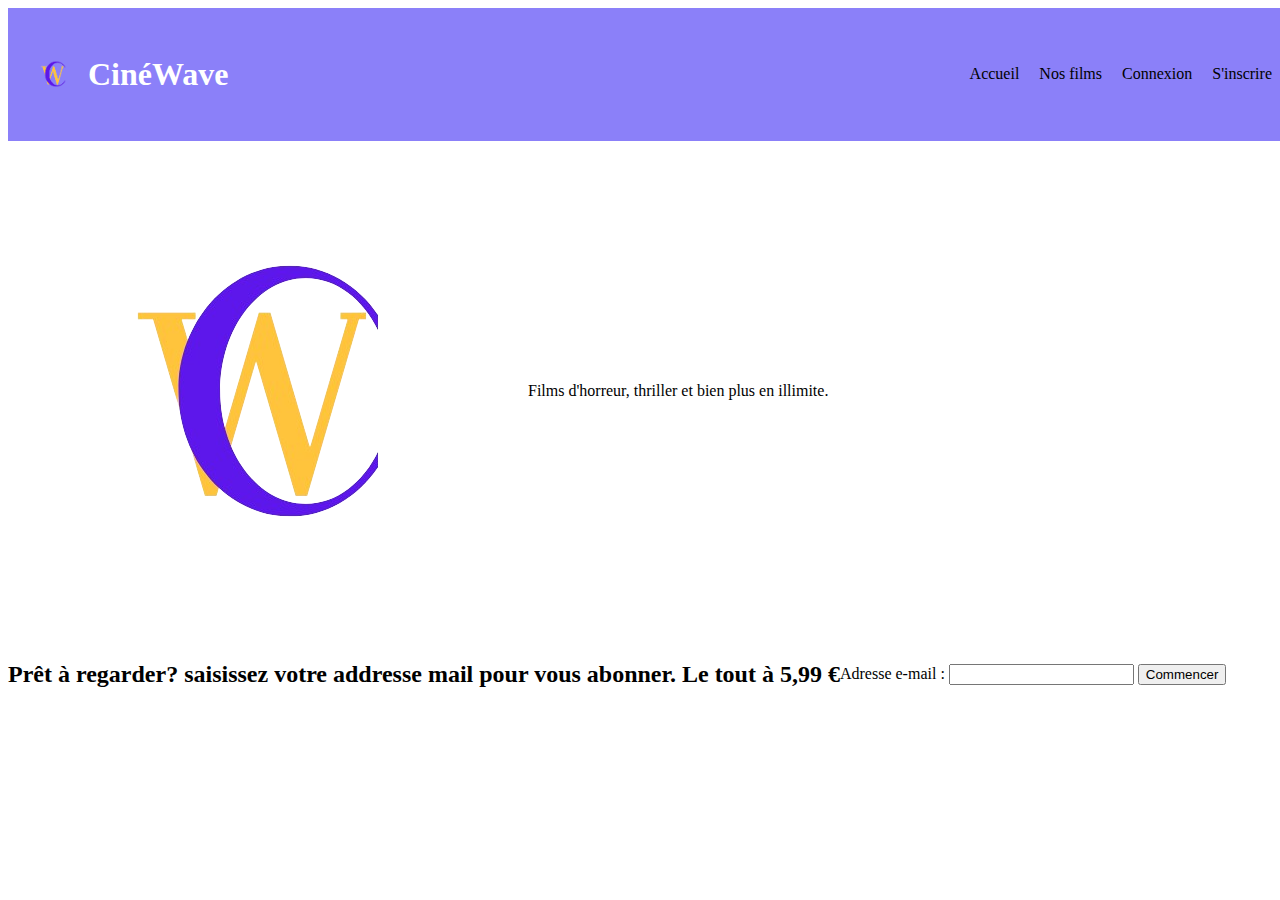
==== index.html @ 9b923eaf "first commit" ====
<!DOCTYPE html>
<html lang="en,fr">

<head>
    <meta charset="UTF-8">
    <meta name="viewport" content="width=device-width, initial-scale=1.0">
    <title>Accueil</title>
    <link rel="stylesheet" href="./css/main.css">
    <link rel="shortcut icon" href="favicon.ico" type="image/x-icon">
</head>

<body>
        <header>
            <h1>
                <img src="./asset/cinewave_logo.png" alt="">
                CinéWave
            </h1>
            <nav>
                <ul>
                    <li>Accueil</li>
                    <li>Nos films</li>
                    <li>Connexion</li>
                    <li>S'inscrire</li>
                </ul>
            </nav>
        </header>
    <main>
        <section>
            <img src="./asset/cinewave_logo.png" alt="cinewave_logo">
            <p>Films d'horreur, thriller et bien plus en illimite.</p>

        </section>
        <section>
            <h2>
                Prêt à regarder? saisissez votre addresse mail pour vous abonner.
               Le tout à 5,99 €
           </h2> 
           <div class="">
            <form action="#" method="post">
            <label for="email">Adresse e-mail :</label>
            <input type="email" id="email" name="email" required>
        
            <button type="submit">Commencer</button>
        </div>
          </form>
        </section>

        
    </main>
</body>

</html>
---- css/main.css ----
header {
  background-color: #8b80f9;
  padding: 20px;
  display: flex;
  justify-content: space-between;
  align-items: center;
  width: 100%; 
}

header h1 {
  color: #fff;
  display: flex;
  align-items: center;
}

header h1 img {
  height: 50px;
  margin-right: 10px;
}

header nav ul {
  list-style-type: none;
  display: flex;
  margin: 0;
  padding: 0;
}

header nav ul li {
  margin-right: 20px;
}

header nav a {
  color: #fff;
  text-decoration: none;
}
section {
  display: flex;
  align-items: center;
}

section img {
  max-width: 100%; /* Pour s'assurer que l'image ne dépasse pas de la section */
  margin-right: 20px; /* Marge à droite de l'image pour créer de l'espace entre l'image et le texte */
}

section p {
  flex: 1; /* Pour que le paragraphe occupe tout l'espace restant à droite de l'image */
}
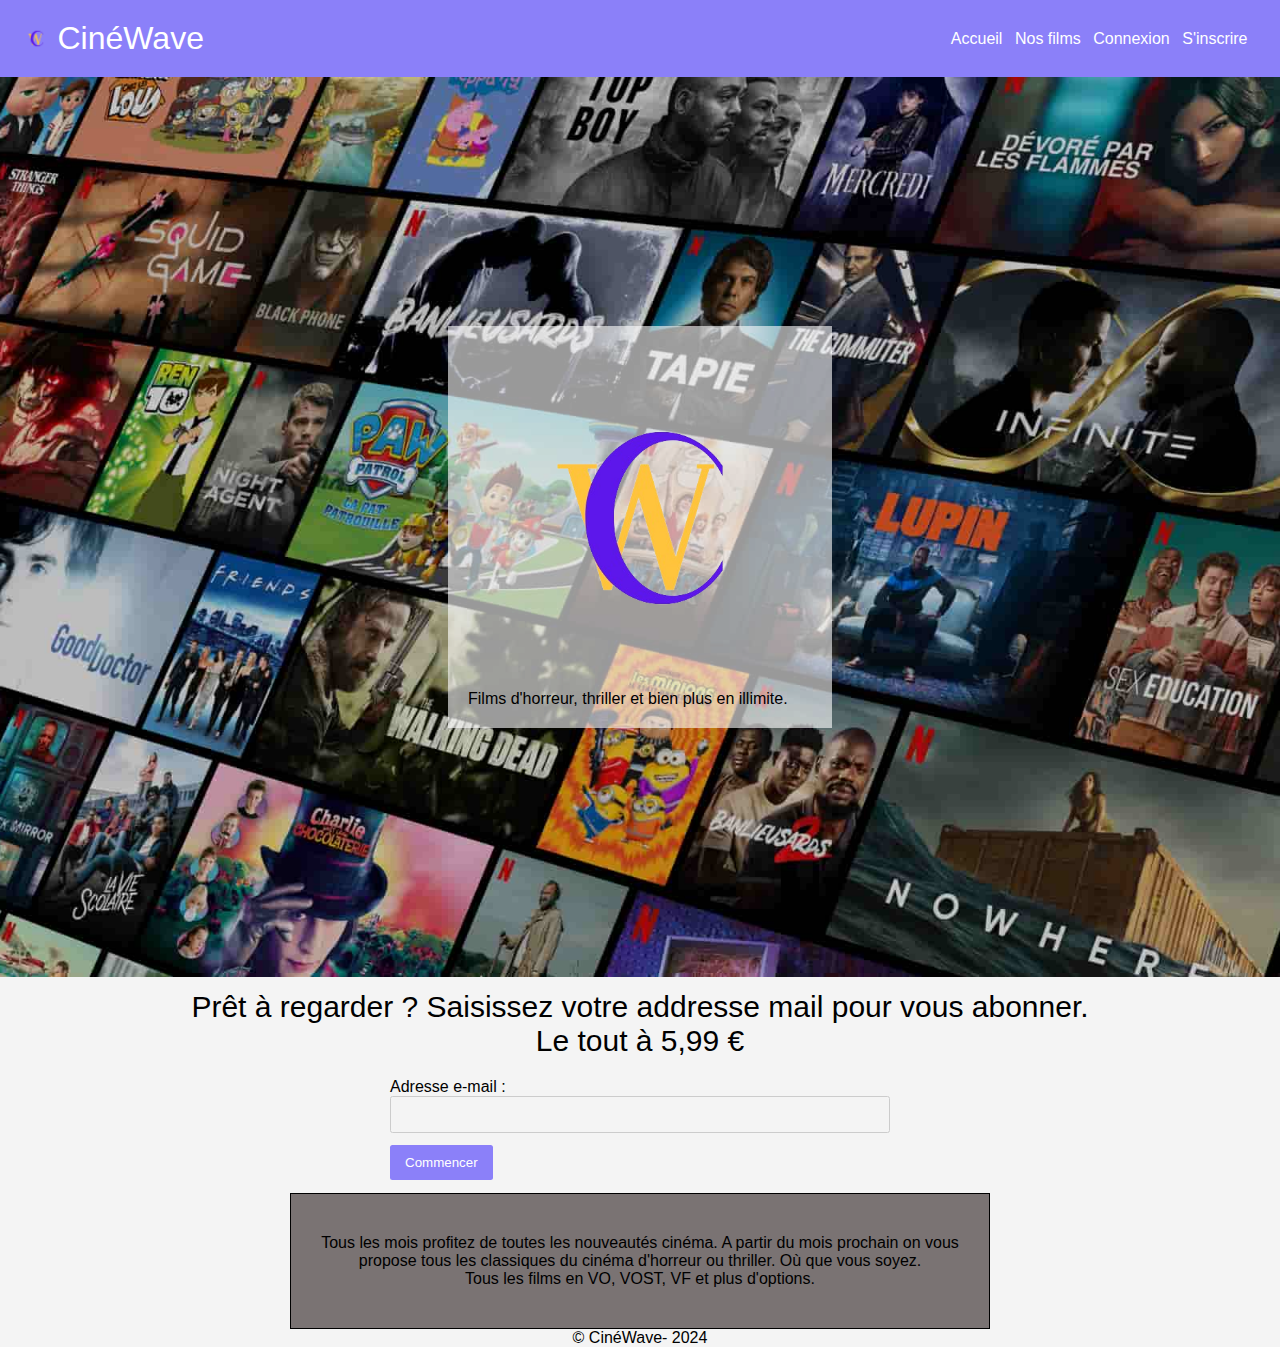
==== commit f863323a: "UP HTML & CSS" ====
--- a/index.html
+++ b/index.html
@@ -1,5 +1,5 @@
 <!DOCTYPE html>
-<html lang="en,fr">
+<html lang="en">
 
 <head>
     <meta charset="UTF-8">
@@ -7,46 +7,63 @@
     <title>Accueil</title>
     <link rel="stylesheet" href="./css/main.css">
     <link rel="shortcut icon" href="favicon.ico" type="image/x-icon">
+
 </head>
 
 <body>
-        <header>
-            <h1>
-                <img src="./asset/cinewave_logo.png" alt="">
+    <header>
+        <h1>
+            <a href="./index.html"><img src="./asset/cinewave_logo.png" alt="logo cinewave">
                 CinéWave
-            </h1>
-            <nav>
-                <ul>
-                    <li>Accueil</li>
-                    <li>Nos films</li>
-                    <li>Connexion</li>
-                    <li>S'inscrire</li>
-                </ul>
-            </nav>
-        </header>
+            </a>
+        </h1>
+        <nav>
+            <ul>
+                <li><a href="./index.html">Accueil</a></li>
+                <li><a href="./all_films.html">Nos films</a></li>
+                <li><a href="./log.html">Connexion</a></li>
+                <li><a href="./register.html">S'inscrire</a></li>
+            </ul>
+        </nav>
+    </header>
     <main>
-        <section>
-            <img src="./asset/cinewave_logo.png" alt="cinewave_logo">
-            <p>Films d'horreur, thriller et bien plus en illimite.</p>
 
-        </section>
-        <section>
-            <h2>
-                Prêt à regarder? saisissez votre addresse mail pour vous abonner.
-               Le tout à 5,99 €
-           </h2> 
-           <div class="">
-            <form action="#" method="post">
-            <label for="email">Adresse e-mail :</label>
-            <input type="email" id="email" name="email" required>
-        
-            <button type="submit">Commencer</button>
-        </div>
-          </form>
+        <section class="home-container">
+            <div class="home-desc">
+                <img src="./asset/cinewave_logo.png" alt="cinewave_logo">
+                <p>Films d'horreur, thriller et bien plus en illimite.</p>
+            </div>
         </section>
 
-        
+        <section class="home-container-part2">
+            <h2>
+                Prêt à regarder ? Saisissez votre addresse mail pour vous abonner.<br>
+                Le tout à 5,99 €
+            </h2>
+
+            <form action="./register.html" method="post">
+                <label for="email">Adresse e-mail :</label>
+                <input type="email" id="email" name="email" required>
+
+                <button type="submit">Commencer</button>
+            </form>
+        </section>
+        <section class="home-container-part3">
+            <p>
+                Tous les mois profitez de toutes les nouveautés cinéma. A partir du mois
+                prochain on vous propose tous les classiques du cinéma d'horreur ou thriller.
+                Où que vous soyez.<br>
+                Tous les films en VO, VOST, VF et plus d'options.
+            </p>
+        </section>
+
+
     </main>
+    <footer>
+        <p>
+            &copy; CinéWave- 2024
+        </p>
+    </footer>
 </body>
 
 </html>--- a/css/main.css
+++ b/css/main.css
@@ -1,21 +1,34 @@
+@import url(./reset.css);
+
+/* Couleurs */
+:root {
+  --primary-color: #8b80f9;
+  --background-color: #f4f4f4;
+  --button-color: #8b80f9;
+  --button-hover-color: #8b80f9;
+  --text-color: #fff;
+}
+
+/* Header */
 header {
-  background-color: #8b80f9;
-  padding: 20px;
+  background-color: var(--primary-color);
+  padding: 2rem;
   display: flex;
   justify-content: space-between;
   align-items: center;
-  width: 100%; 
+  width: 100%;
 }
 
-header h1 {
-  color: #fff;
+header h1 a {
+  color: var(--text-color);
   display: flex;
   align-items: center;
 }
 
-header h1 img {
-  height: 50px;
-  margin-right: 10px;
+header h1 a img {
+  height: 3.125rem;
+  margin-right: 0.625rem;
+  
 }
 
 header nav ul {
@@ -26,24 +39,145 @@
 }
 
 header nav ul li {
-  margin-right: 20px;
+  margin-right: 1.25rem;
 }
 
 header nav a {
-  color: #fff;
+  color: var(--text-color);
   text-decoration: none;
 }
-section {
-  display: flex;
-  align-items: center;
+
+/* Home Container */
+.home-container {
+  background:url(../asset/image_bg.jpg) no-repeat center center / cover;
+  position: relative;
+  width: 100%;
+  height: 100vh;
 }
 
-section img {
-  max-width: 100%; /* Pour s'assurer que l'image ne dépasse pas de la section */
-  margin-right: 20px; /* Marge à droite de l'image pour créer de l'espace entre l'image et le texte */
+.home-desc{
+  position: absolute;
+  top: 50%;
+  left: 50%;
+  transform: translate(-50%, -50%);
+  background-color: rgba(255, 255, 255, 0.6); /* Fond blanc opaque */
+  padding: 20px;
+  max-width: 30%;
+  justify-content: center;  
+  vertical-align: middle; /* Ajout de cette ligne pour aligner verticalement */
+
 }
 
-section p {
-  flex: 1; /* Pour que le paragraphe occupe tout l'espace restant à droite de l'image */
+
+/* Home Container Part 2 and register-container*/
+.register-container, .home-container-part2 {
+  background-color: var(--background-color);
+  padding: 1.25rem;
+  text-align: center;
 }
-  +
+.register-container h2,
+.home-container-part2 h2 {
+  font-size: 3rem;
+  margin-bottom: 2rem;
+}
+
+.register-container form,
+.home-container-part2 form {
+  display: flex;
+  flex-direction: column;
+  align-items: baseline;
+  max-width: 50rem;
+  margin: 0 auto;
+}
+
+
+
+.register-container input,
+.home-container-part2 input {
+  width: 100%;
+  padding: 1rem;
+  margin-bottom: 1.25rem;
+  box-sizing: border-box;
+  border: 1px solid #ccc;
+  border-radius: 0.25rem;
+}
+
+.home-container-part2 button {
+  background-color: var(--button-color);
+  color: var(--text-color);
+  padding: 1rem 1.5rem;
+  border: none;
+  border-radius: 0.25rem;
+  cursor: pointer;
+}
+
+.home-container-part2 button:hover {
+  background-color: var(--button-hover-color);
+}
+
+/* Home Container Part 3 */
+.home-container-part3 {
+  background-color: #7a7373;
+  max-width: 70rem;
+  margin: 0 auto;
+  padding: 4rem 0;
+  text-align: center;
+  border: 1px solid #000;  
+}
+
+/* Connexion */
+.register-container, .Connexion {
+  background-color: #fff;
+  border-radius: 0.5rem;
+  box-shadow: 0 0 0.625rem rgba(0, 0, 0, 0.1);
+  padding: 1.5rem;
+  max-width: 60rem;
+  width: 100%;
+  margin: 1.25rem auto;
+}
+
+.register-container h2,
+.Connexion h2 {
+  margin-bottom: 1.25rem;
+}
+
+.register-container label,
+.Connexion label {
+  display: block;
+}
+
+.Connexion input {
+  width: 100%;
+  padding: 1.5rem;
+  margin-bottom: 2.1875rem;
+  box-sizing: border-box;
+  border: 1px solid #ccc;
+  border-radius: 0.25rem;
+}
+
+.register-container input {
+  width: 100%;
+  padding: 1.5rem;
+  box-sizing: border-box;
+  border: 1px solid #ccc;
+  border-radius: 0.25rem;
+}
+
+.register-container input[type="button"],
+.Connexion input[type="button"] {
+  background-color: var(--button-color);
+  color: var(--text-color);
+  padding: 1rem 1.5rem;
+  border: none;
+  border-radius: 0.25rem;
+  cursor: pointer;
+}
+
+.register-container input[type="button"]:hover,
+.Connexion input[type="button"]:hover {
+  background-color: var(--button-hover-color);
+}
+footer{
+  text-align: center;
+}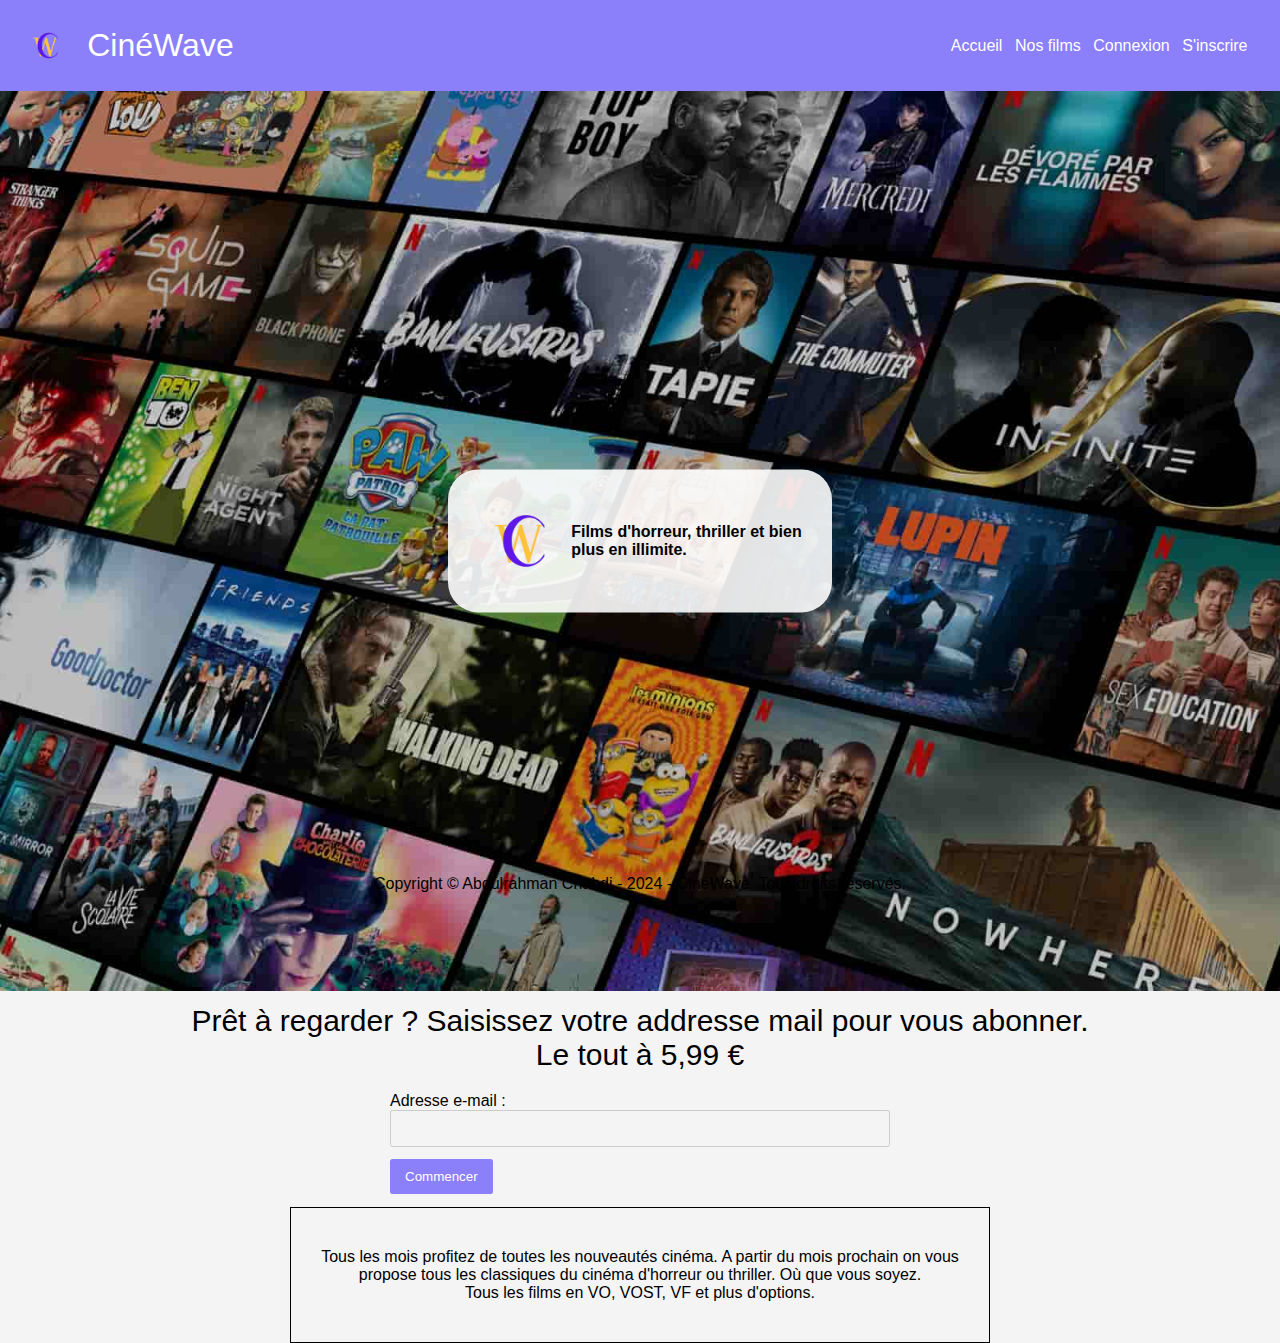
==== commit 3871ead6: "update gitignore" ====
--- a/index.html
+++ b/index.html
@@ -61,9 +61,8 @@
     </main>
     <footer>
         <p>
-            &copy; CinéWave- 2024
+            Copyright &copy; Abdulrahman Chahdi - 2024 - CinéWave. Tous droits réservés.
         </p>
     </footer>
 </body>
-
 </html>--- a/css/main.css
+++ b/css/main.css
@@ -26,8 +26,8 @@
 }
 
 header h1 a img {
-  height: 3.125rem;
-  margin-right: 0.625rem;
+  height: 5.1rem;
+  margin-right: 1.625rem;
   
 }
 
@@ -60,12 +60,21 @@
   top: 50%;
   left: 50%;
   transform: translate(-50%, -50%);
-  background-color: rgba(255, 255, 255, 0.6); /* Fond blanc opaque */
+  background-color: rgba(255, 255, 255, 0.89); /* Fond blanc opaque */
   padding: 20px;
   max-width: 30%;
-  justify-content: center;  
-  vertical-align: middle; /* Ajout de cette ligne pour aligner verticalement */
-
+  display: flex;
+  flex-direction: row;
+  align-items: center;
+  border-radius: 3rem;
+
+}
+.home-desc img{
+  width: 30%;
+  height: 30%;
+}
+.home-desc p{
+  font-weight: bolder;
 }
 
 
@@ -118,7 +127,7 @@
 
 /* Home Container Part 3 */
 .home-container-part3 {
-  background-color: #7a7373;
+  background-color: var(--background-color);
   max-width: 70rem;
   margin: 0 auto;
   padding: 4rem 0;
@@ -129,7 +138,7 @@
 /* Connexion */
 .register-container, .Connexion {
   background-color: #fff;
-  border-radius: 0.5rem;
+  border-radius: 1rem;
   box-shadow: 0 0 0.625rem rgba(0, 0, 0, 0.1);
   padding: 1.5rem;
   max-width: 60rem;
@@ -140,6 +149,7 @@
 .register-container h2,
 .Connexion h2 {
   margin-bottom: 1.25rem;
+  text-align: center;
 }
 
 .register-container label,
@@ -148,6 +158,7 @@
 }
 
 .Connexion input {
+  background-color: #D9D9D9;
   width: 100%;
   padding: 1.5rem;
   margin-bottom: 2.1875rem;
@@ -157,6 +168,7 @@
 }
 
 .register-container input {
+  background-color: #D9D9D9;
   width: 100%;
   padding: 1.5rem;
   box-sizing: border-box;
@@ -170,14 +182,25 @@
   color: var(--text-color);
   padding: 1rem 1.5rem;
   border: none;
-  border-radius: 0.25rem;
+  border-radius: 3rem;
   cursor: pointer;
+  box-shadow: 0 0 0.625rem rgba(0, 0, 0, 0.1);
+
 }
 
 .register-container input[type="button"]:hover,
 .Connexion input[type="button"]:hover {
   background-color: var(--button-hover-color);
-}
+  box-shadow: 0 0 0.625rem rgba(0, 0, 0, 0.1);
+
+}
+
+/* footer*/
 footer{
   text-align: center;
+  position: absolute;
+  bottom: 0;
+  width: 100%;
+  height: 2.5rem;
+
 }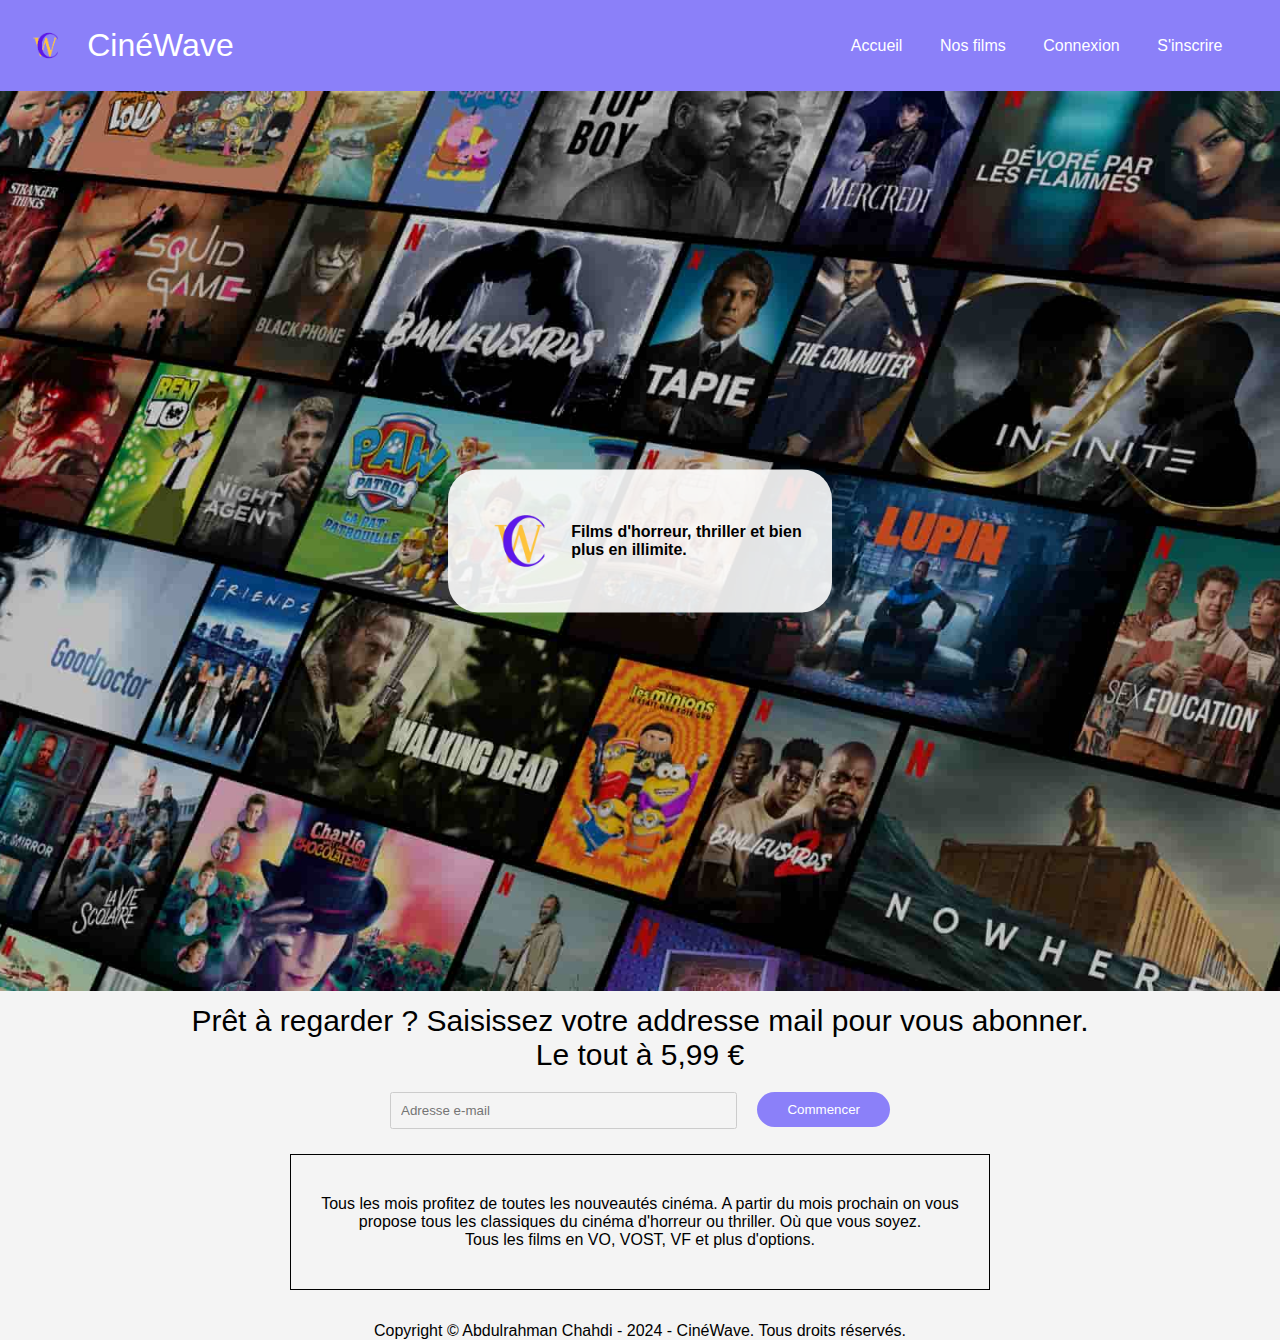
==== commit e3feec39: "update html and css" ====
--- a/index.html
+++ b/index.html
@@ -42,8 +42,8 @@
             </h2>
 
             <form action="./register.html" method="post">
-                <label for="email">Adresse e-mail :</label>
-                <input type="email" id="email" name="email" required>
+                
+                <input type="email" id="email" name="email" placeholder="Adresse e-mail" required>
 
                 <button type="submit">Commencer</button>
             </form>
--- a/css/main.css
+++ b/css/main.css
@@ -45,8 +45,13 @@
 header nav a {
   color: var(--text-color);
   text-decoration: none;
-}
-
+  margin-right: 2.5rem;
+}
+header nav a:hover{
+  color: #000;
+  font-size: 1.5rem;
+  transition: 1s;
+}
 /* Home Container */
 .home-container {
   background:url(../asset/image_bg.jpg) no-repeat center center / cover;
@@ -91,15 +96,21 @@
   margin-bottom: 2rem;
 }
 
-.register-container form,
-.home-container-part2 form {
+.register-container form
+{
   display: flex;
   flex-direction: column;
   align-items: baseline;
   max-width: 50rem;
   margin: 0 auto;
 }
-
+.home-container-part2 form {
+  display: flex;
+  flex-direction: row;
+  align-items: center;
+  max-width: 50rem;
+  margin: 0 auto;
+}
 
 
 .register-container input,
@@ -115,14 +126,19 @@
 .home-container-part2 button {
   background-color: var(--button-color);
   color: var(--text-color);
-  padding: 1rem 1.5rem;
+  padding: 1rem 3rem 1rem 3rem;
   border: none;
-  border-radius: 0.25rem;
+  border-radius: 3rem;
   cursor: pointer;
+  margin-left: 2rem;
+  margin-bottom: 1.5rem;
 }
 
 .home-container-part2 button:hover {
   background-color: var(--button-hover-color);
+  color: #000;
+  transition: 0.5s;  
+
 }
 
 /* Home Container Part 3 */
@@ -133,15 +149,16 @@
   padding: 4rem 0;
   text-align: center;
   border: 1px solid #000;  
+  margin-bottom: 5rem;
 }
 
 /* Connexion */
 .register-container, .Connexion {
   background-color: #fff;
-  border-radius: 1rem;
+  border-radius: 2rem;
   box-shadow: 0 0 0.625rem rgba(0, 0, 0, 0.1);
   padding: 1.5rem;
-  max-width: 60rem;
+  max-width: 50rem;
   width: 100%;
   margin: 1.25rem auto;
 }
@@ -181,10 +198,10 @@
   background-color: var(--button-color);
   color: var(--text-color);
   padding: 1rem 1.5rem;
-  border: none;
   border-radius: 3rem;
   cursor: pointer;
-  box-shadow: 0 0 0.625rem rgba(0, 0, 0, 0.1);
+  box-shadow: 0 0 1rem rgba(0, 0, 0, 0.1);
+
 
 }
 
@@ -194,13 +211,86 @@
   box-shadow: 0 0 0.625rem rgba(0, 0, 0, 0.1);
 
 }
+/*page film */
+.all_films_desc {
+  display: flex;
+  align-items: center;
+  justify-content: left;
+  margin: 5rem auto;
+}
+.all_films_desc p{
+  text-align: justify;
+  max-width: 30%;
+  font-size: 2.5rem;
+  font-weight: bolder;
+
+}
+.all_films_desc img{
+  width: 25%; 
+  border: 1.5px solid ;
+  border-radius: 3rem ;
+  margin-right: 5rem ;
+  margin-left: 15rem;
+}
+.device_desc{
+  display: flex;
+  align-items: center;
+  justify-content: right;
+  margin-left: 0;
+}
+.device_desc p{
+  text-align: left;
+  font-size: 2.5rem;
+  font-weight: bolder;
+  max-width: 30%;
+  margin-right: 5rem;
+}
+.device_desc img  {
+  width: 30%;
+  margin-right: 15rem;
+
+}
+
+/* Style de la grille */
+.grid-container {
+  background-color: rgba(64, 64, 64, 0.8);
+  max-width: 100rem;
+  display: grid;
+  grid-template-columns: repeat(4, 1fr);
+  grid-gap: 5px;
+  padding: 20px;
+  border-radius: 2rem; 
+  border: 1px solid #000;
+  margin: 5rem auto;
+  box-shadow: 0 0 0.625rem rgba(0, 0, 0, 0.1);
+
+}
+
+.grid-item {
+  position: relative;
+  width: 100%;
+  height: 0;
+  padding-bottom: 100%;
+}
+
+.grid-item img {
+  position: absolute;
+  top: 0;
+  left: 0;
+  width: 95%; 
+  height: 95%; 
+  object-fit: cover;
+  border-radius: 2rem;
+  border: 1px solid;
+}
+
 
 /* footer*/
 footer{
   text-align: center;
   position: absolute;
   bottom: 0;
-  width: 100%;
-  height: 2.5rem;
+  left: 0;
+  right: 0;
 
 }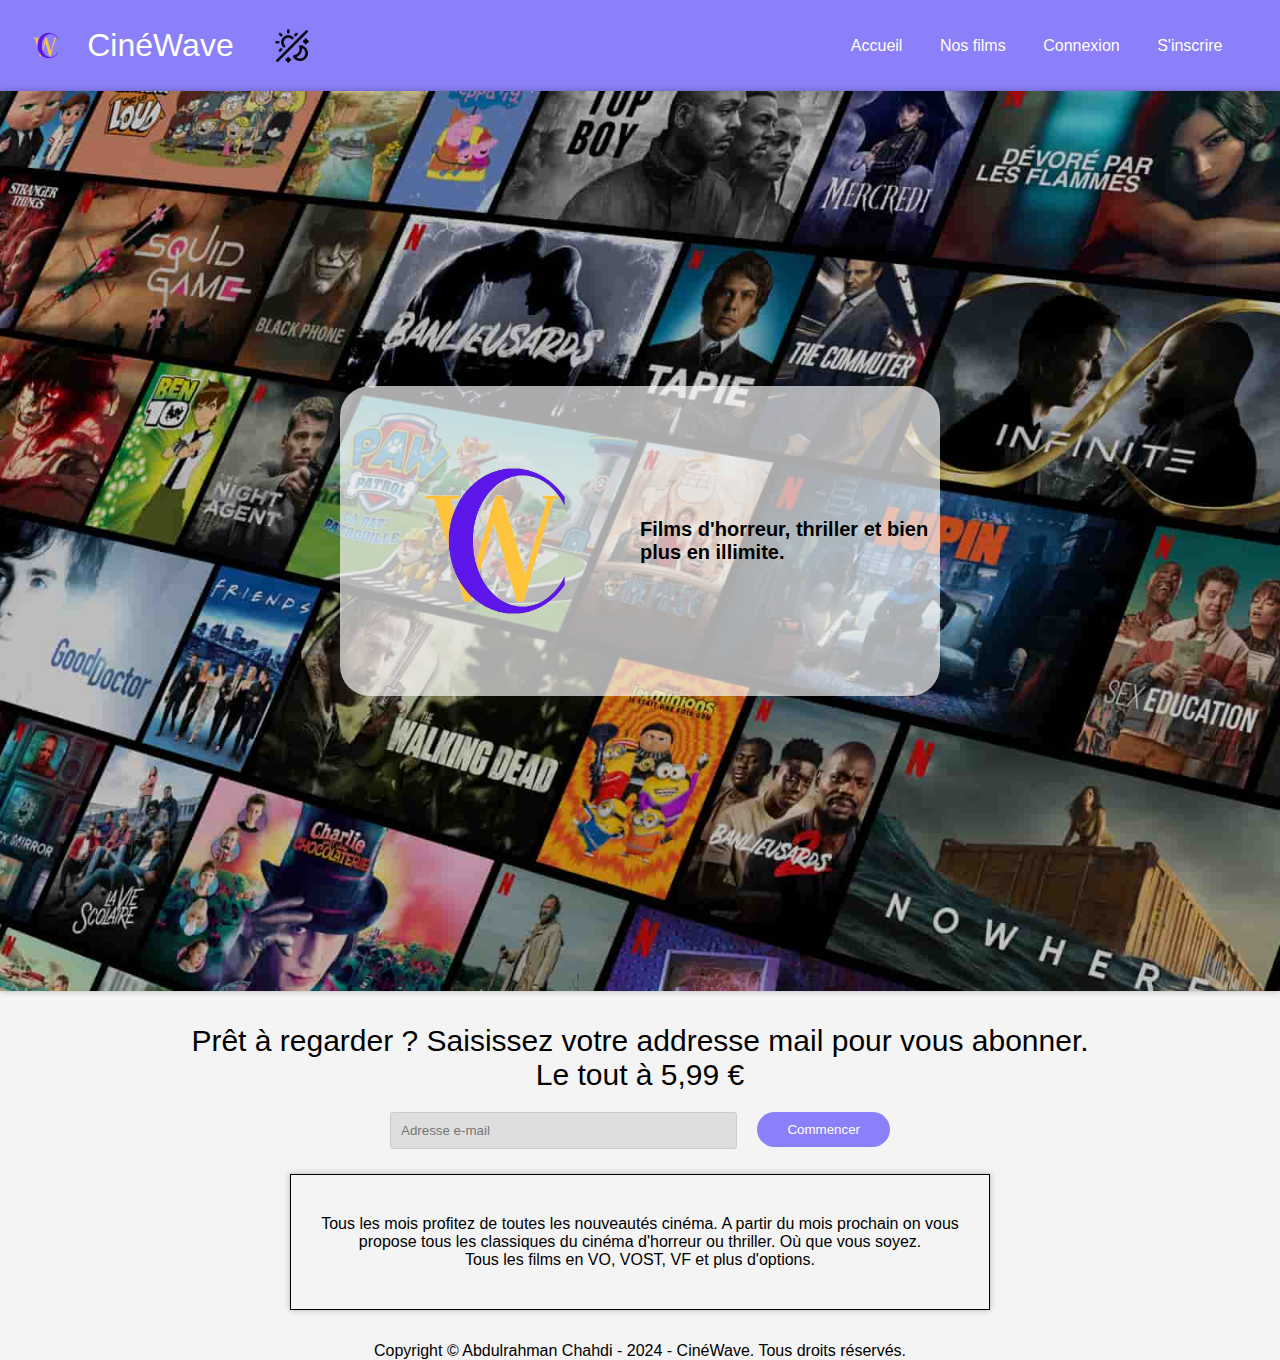
==== commit 16cb3be1: "update dark-mode" ====
--- a/index.html
+++ b/index.html
@@ -16,7 +16,10 @@
             <a href="./index.html"><img src="./asset/cinewave_logo.png" alt="logo cinewave">
                 CinéWave
             </a>
+           
         </h1>
+        <img id="toggle-dark-mode" src="./asset/icon_darkmode.png" alt="bouton darkmode">
+
         <nav>
             <ul>
                 <li><a href="./index.html">Accueil</a></li>
@@ -24,6 +27,7 @@
                 <li><a href="./log.html">Connexion</a></li>
                 <li><a href="./register.html">S'inscrire</a></li>
             </ul>
+
         </nav>
     </header>
     <main>
@@ -64,5 +68,8 @@
             Copyright &copy; Abdulrahman Chahdi - 2024 - CinéWave. Tous droits réservés.
         </p>
     </footer>
+    
+    <script type="module" src="./js/app.js"></script>
+
 </body>
 </html>--- a/css/main.css
+++ b/css/main.css
@@ -17,6 +17,8 @@
   justify-content: space-between;
   align-items: center;
   width: 100%;
+  box-shadow: 1rem 1rem 1rem 1rem rgba(62, 62, 62, 0.267);
+
 }
 
 header h1 a {
@@ -28,7 +30,7 @@
 header h1 a img {
   height: 5.1rem;
   margin-right: 1.625rem;
-  
+
 }
 
 header nav ul {
@@ -47,63 +49,78 @@
   text-decoration: none;
   margin-right: 2.5rem;
 }
-header nav a:hover{
+
+header nav a:hover {
   color: #000;
   font-size: 1.5rem;
   transition: 1s;
 }
+
 /* Home Container */
 .home-container {
-  background:url(../asset/image_bg.jpg) no-repeat center center / cover;
+  background: url(../asset/image_bg.jpg) no-repeat center center / cover;
   position: relative;
   width: 100%;
   height: 100vh;
-}
-
-.home-desc{
+  box-shadow: 0 0 0.625rem rgba(0, 0, 0, 0.274);
+
+}
+
+.home-desc {
   position: absolute;
   top: 50%;
   left: 50%;
   transform: translate(-50%, -50%);
-  background-color: rgba(255, 255, 255, 0.89); /* Fond blanc opaque */
-  padding: 20px;
-  max-width: 30%;
+  background-color: rgba(255, 255, 255, 0.668);
+  padding: 1rem;
+  max-width: 60rem;
   display: flex;
   flex-direction: row;
   align-items: center;
   border-radius: 3rem;
 
 }
-.home-desc img{
-  width: 30%;
-  height: 30%;
-}
-.home-desc p{
+
+.home-desc img {
+  width: 50%;
+  height: 50%;
+}
+
+.home-desc p {
   font-weight: bolder;
+  font-size: 2rem;
 }
 
 
 /* Home Container Part 2 and register-container*/
-.register-container, .home-container-part2 {
+.register-container,
+.home-container-part2 {
   background-color: var(--background-color);
   padding: 1.25rem;
   text-align: center;
+}
+
+.home-container-part2 h2 {
+  text-align: center;
+  justify-content: left;
+  margin: 2rem auto;
 }
 
 .register-container h2,
 .home-container-part2 h2 {
   font-size: 3rem;
   margin-bottom: 2rem;
-}
-
-.register-container form
-{
+
+}
+
+.register-container form {
   display: flex;
   flex-direction: column;
   align-items: baseline;
   max-width: 50rem;
   margin: 0 auto;
 }
+
 .home-container-part2 form {
   display: flex;
   flex-direction: row;
@@ -115,6 +132,7 @@
 
 .register-container input,
 .home-container-part2 input {
+  background-color: rgba(217, 217, 217, 0.851);
   width: 100%;
   padding: 1rem;
   margin-bottom: 1.25rem;
@@ -137,7 +155,7 @@
 .home-container-part2 button:hover {
   background-color: var(--button-hover-color);
   color: #000;
-  transition: 0.5s;  
+  transition: 0.5s;
 
 }
 
@@ -148,24 +166,29 @@
   margin: 0 auto;
   padding: 4rem 0;
   text-align: center;
-  border: 1px solid #000;  
+  border: 1px solid #000;
+
   margin-bottom: 5rem;
+  box-shadow: 0 0 0.625rem rgba(0, 0, 0, 0.274);
+
 }
 
 /* Connexion */
-.register-container, .Connexion {
+.register-container,
+.Connexion {
   background-color: #fff;
   border-radius: 2rem;
-  box-shadow: 0 0 0.625rem rgba(0, 0, 0, 0.1);
+  box-shadow: 0 0 1rem rgba(0, 0, 0, 0.1);
   padding: 1.5rem;
   max-width: 50rem;
   width: 100%;
-  margin: 1.25rem auto;
+  margin: 5rem auto;
+  border: 1px solid #000;
 }
 
 .register-container h2,
 .Connexion h2 {
-  margin-bottom: 1.25rem;
+  margin: 2rem 0 3rem 0;
   text-align: center;
 }
 
@@ -175,7 +198,7 @@
 }
 
 .Connexion input {
-  background-color: #D9D9D9;
+  background-color: rgba(217, 217, 217, 0.851);
   width: 100%;
   padding: 1.5rem;
   margin-bottom: 2.1875rem;
@@ -185,7 +208,7 @@
 }
 
 .register-container input {
-  background-color: #D9D9D9;
+  background-color: rgba(217, 217, 217, 0.851);
   width: 100%;
   padding: 1.5rem;
   box-sizing: border-box;
@@ -193,24 +216,35 @@
   border-radius: 0.25rem;
 }
 
-.register-container input[type="button"],
-.Connexion input[type="button"] {
+.register-container button,
+.Connexion button {
   background-color: var(--button-color);
   color: var(--text-color);
-  padding: 1rem 1.5rem;
-  border-radius: 3rem;
+  padding: 1rem 5rem 1rem 5rem;
+  border-radius: 2rem;
   cursor: pointer;
   box-shadow: 0 0 1rem rgba(0, 0, 0, 0.1);
-
-
-}
-
-.register-container input[type="button"]:hover,
-.Connexion input[type="button"]:hover {
+  margin: 1rem auto;
+}
+
+.Connexion button {
+  background-color: var(--button-color);
+  color: var(--text-color);
+  padding: 1rem 5rem 1rem 5rem;
+  border-radius: 2rem;
+  cursor: pointer;
+  box-shadow: 0 0 1rem rgba(0, 0, 0, 0.1);
+  margin: 2rem 0 1rem 14rem;
+}
+
+
+.register-container button:hover,
+.Connexion button:hover {
   background-color: var(--button-hover-color);
-  box-shadow: 0 0 0.625rem rgba(0, 0, 0, 0.1);
-
-}
+  color: #000;
+  transition: 0.5s;
+}
+
 /*page film */
 .all_films_desc {
   display: flex;
@@ -218,34 +252,39 @@
   justify-content: left;
   margin: 5rem auto;
 }
-.all_films_desc p{
+
+.all_films_desc p {
   text-align: justify;
   max-width: 30%;
   font-size: 2.5rem;
   font-weight: bolder;
 
 }
-.all_films_desc img{
-  width: 25%; 
-  border: 1.5px solid ;
-  border-radius: 3rem ;
-  margin-right: 5rem ;
+
+.all_films_desc img {
+  width: 25%;
+  border: 1.5px solid;
+  border-radius: 3rem;
+  margin-right: 5rem;
   margin-left: 15rem;
 }
-.device_desc{
+
+.device_desc {
   display: flex;
   align-items: center;
   justify-content: right;
   margin-left: 0;
 }
-.device_desc p{
+
+.device_desc p {
   text-align: left;
   font-size: 2.5rem;
   font-weight: bolder;
   max-width: 30%;
   margin-right: 5rem;
 }
-.device_desc img  {
+
+.device_desc img {
   width: 30%;
   margin-right: 15rem;
 
@@ -254,39 +293,73 @@
 /* Style de la grille */
 .grid-container {
   background-color: rgba(64, 64, 64, 0.8);
-  max-width: 100rem;
+  max-width: 90rem;
   display: grid;
   grid-template-columns: repeat(4, 1fr);
-  grid-gap: 5px;
-  padding: 20px;
-  border-radius: 2rem; 
-  border: 1px solid #000;
+  grid-gap: 1rem;
+  padding: 2rem 0rem 2rem 5rem;
+  border-radius: 2rem;
   margin: 5rem auto;
-  box-shadow: 0 0 0.625rem rgba(0, 0, 0, 0.1);
+  box-shadow: 0 0 0.625rem rgba(0, 0, 0, 0.274);
 
 }
 
 .grid-item {
   position: relative;
   width: 100%;
-  height: 0;
-  padding-bottom: 100%;
+  height: 100%;
+  padding-bottom: 90%;
+  overflow: hidden;
 }
 
 .grid-item img {
   position: absolute;
   top: 0;
   left: 0;
-  width: 95%; 
-  height: 95%; 
-  object-fit: cover;
-  border-radius: 2rem;
-  border: 1px solid;
-}
-
+  width: 80%;
+  height: 100%;
+  object-fit: unset;
+  border-radius: 3rem;
+  border: #000 1px solid;
+  box-shadow: 0 0 0.625rem rgba(0, 0, 0, 0.274);
+
+}
+/* dark mode */
+.dark-mode {
+  --primary-color: #1a1a1a; 
+  --background-color: #252525;
+  --button-color: #1a1a1a; 
+  --button-hover-color: #404040; 
+  --text-color: #fff;
+}
+.dark-mode #toggle-dark-mode{
+  filter: invert(100%);
+}
+.dark-mode p,.dark-mode h2{
+  color: #fff;
+}
+.dark-mode .home-desc{
+  background-color: #000000d7;
+}
+
+
+/* button darkmode */
+#toggle-dark-mode {
+  width: 40px; 
+  height: auto; 
+  cursor: pointer; 
+  transition: filter 0.3s ease; 
+  margin-right: 50rem;
+}
+
+#toggle-dark-mode:hover {
+  filter: brightness(80%);
+  width: 50px;
+  transition: 1s;
+}
 
 /* footer*/
-footer{
+footer {
   text-align: center;
   position: absolute;
   bottom: 0;
